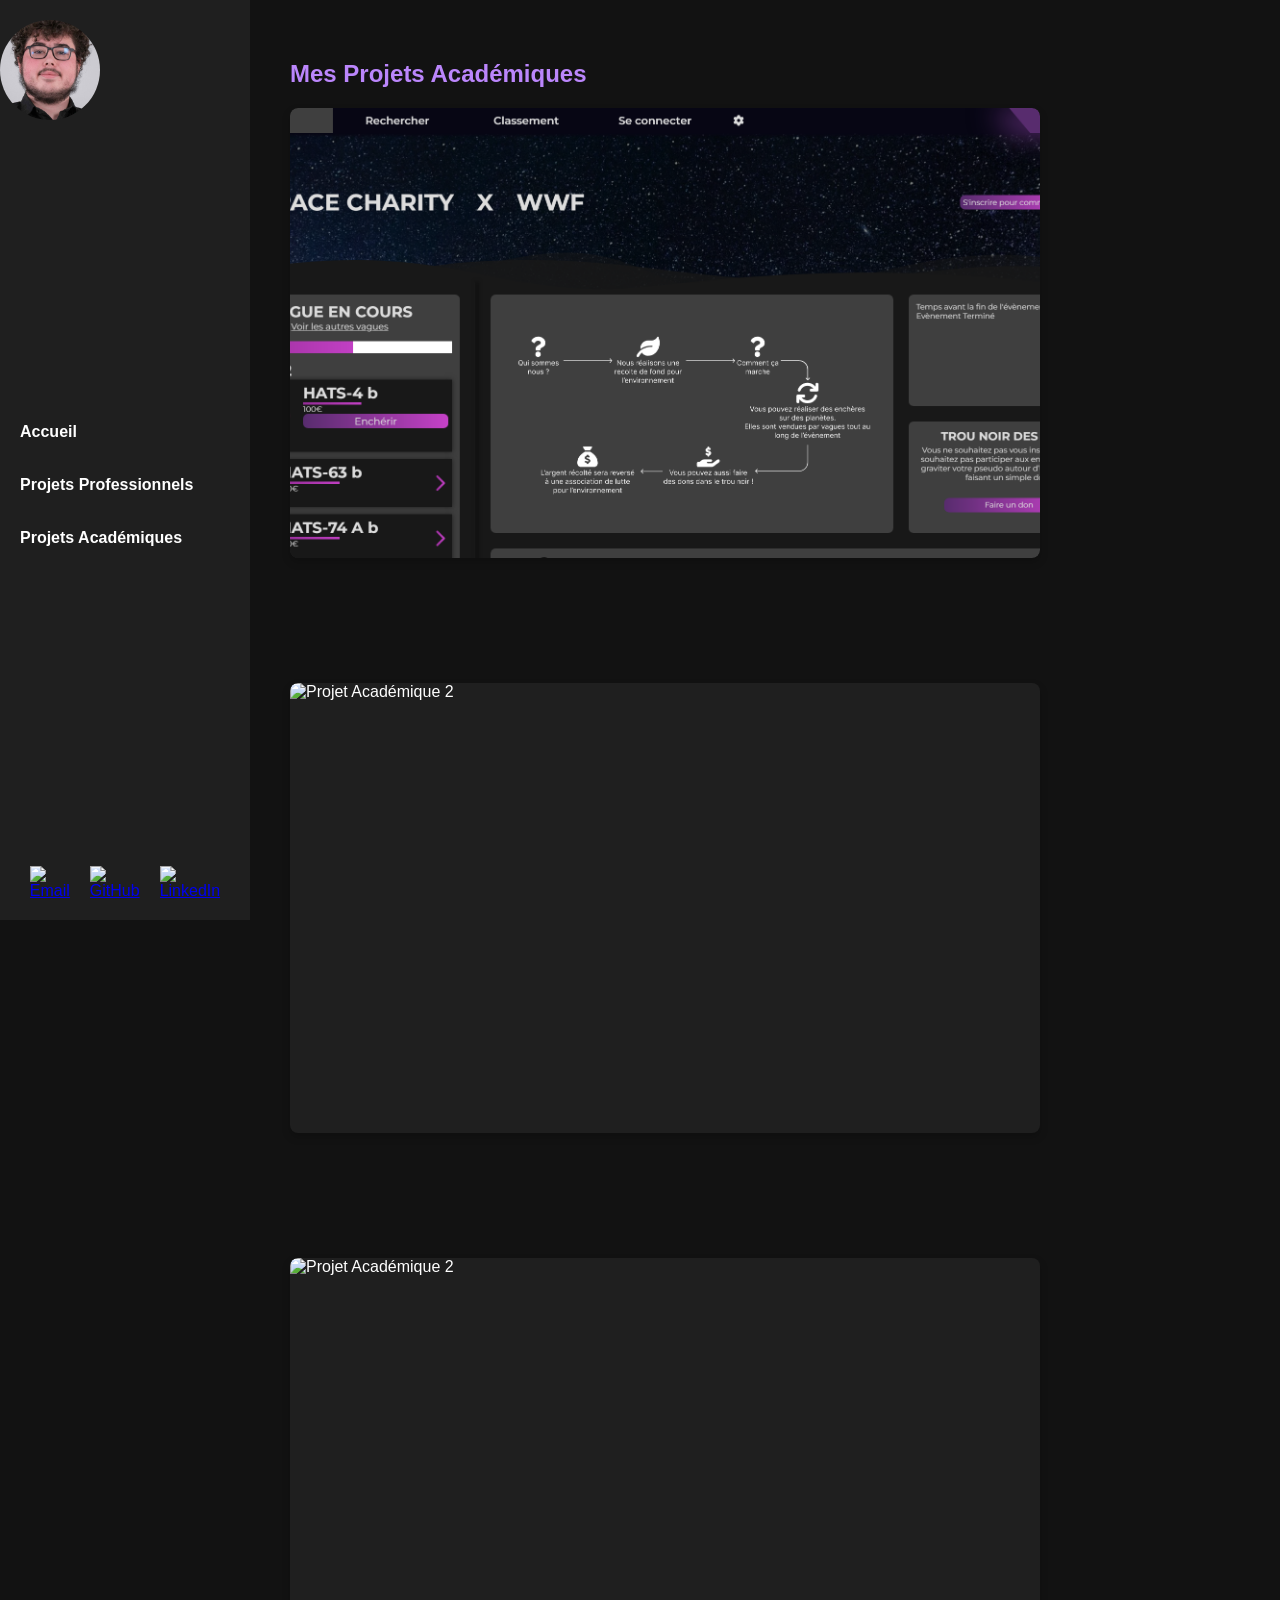
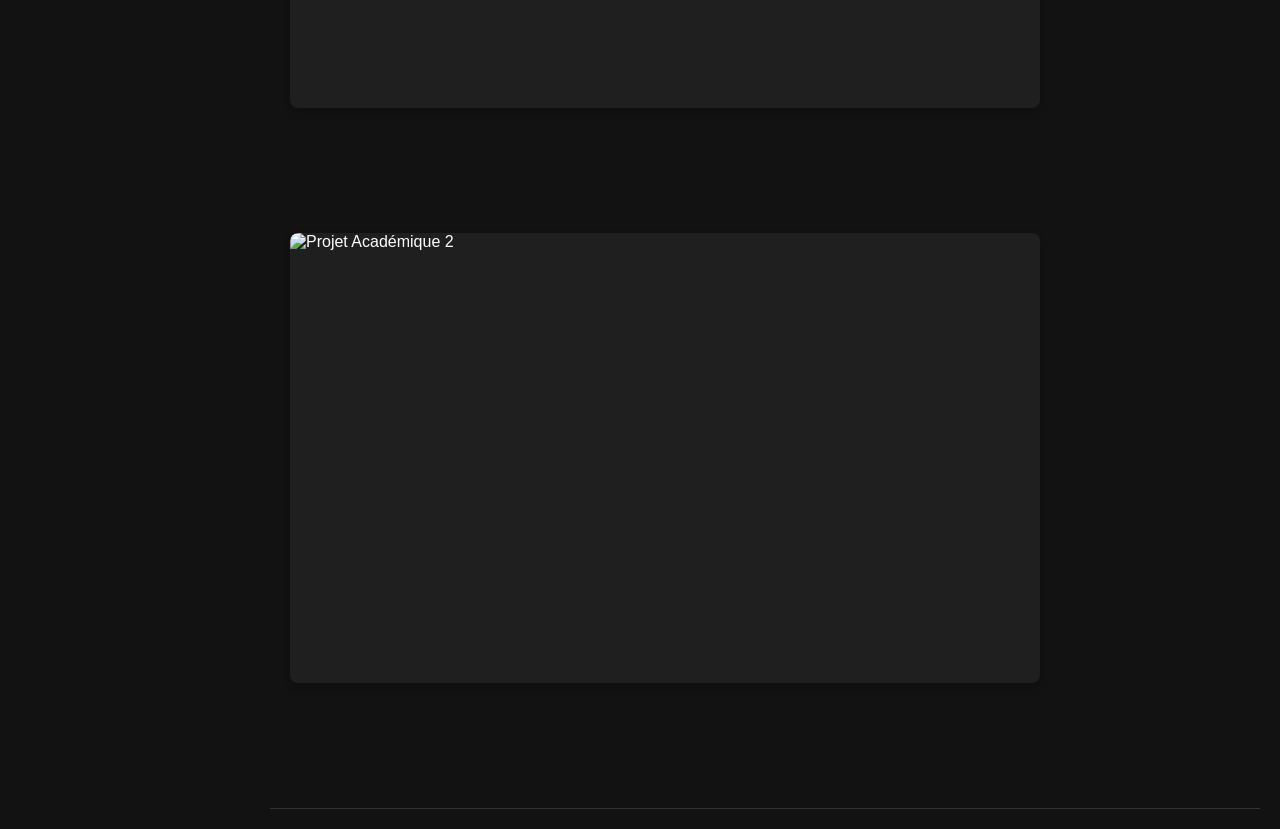
==== projets-academiques.html @ 7c7e1f46 "Add basic Portfolio" ====
<!DOCTYPE html>
<html lang="fr">
<head>
  <meta charset="UTF-8">
  <meta name="viewport" content="width=device-width, initial-scale=1.0">
  <title>Portfolio - Projets Académiques</title>
  <link rel="stylesheet" href="styles.css">
</head>
<body>
<div class="container">
  <nav class="sidebar">
    <div class="logo">
      <img src="images/Portrait_Esteban.jpg" alt="Logo">
    </div>
    <ul>
      <li><a href="index.html">Accueil</a></li>
      <li><a href="projets-professionnels.html">Projets Professionnels</a></li>
      <li><a href="projets-academiques.html">Projets Académiques</a></li>
    </ul>
    <div class="social-icons">
      <a href="#"><img src="email-icon.png" alt="Email"></a>
      <a href="#"><img src="github-icon.png" alt="GitHub"></a>
      <a href="#"><img src="linkedin-icon.png" alt="LinkedIn"></a>
    </div>
  </nav>
  <main>
    <section id="projets-academiques">
      <h1>Mes Projets Académiques</h1>
      <div class="card-container">
        <div class="card">
          <div class="card-inner">
            <div class="card-front">
              <img src="images/SpaceCharity.png" alt="Projet Académique 1">
            </div>
            <div class="card-back">
              <h2>Space Charity</h2>
              <p>Description du projet académique 1</p>
            </div>
          </div>
        </div>
        <div class="card">
          <div class="card-inner">
            <div class="card-front">
              <img src="images/image.png" alt="Projet Académique 2">
            </div>
            <div class="card-back">
              <h2>Projet Académique 2</h2>
              <p>Description du projet académique 2</p>
            </div>
          </div>
        </div>
        <div class="card">
          <div class="card-inner">
            <div class="card-front">
              <img src="images/image.png" alt="Projet Académique 2">
            </div>
            <div class="card-back">
              <h2>Projet Académique 2</h2>
              <p>Description du projet académique 2</p>
            </div>
          </div>
        </div>
        <div class="card">
          <div class="card-inner">
            <div class="card-front">
              <img src="images/image.png" alt="Projet Académique 2">
            </div>
            <div class="card-back">
              <h2>Projet Académique 2</h2>
              <p>Description du projet académique 2</p>
            </div>
          </div>
        </div>
      </div>
    </section>
  </main>
</div>
<script src="scripts.js"></script>
</body>
</html>
---- styles.css ----
body {
    margin: 0;
    font-family: Arial, sans-serif;
    background-color: #121212;
    color: #FFFFFF;
    display: flex;
}

.container {
    display: flex;
    width: 100%;
}

.sidebar {
    width: 250px;
    background-color: #1F1F1F;
    padding-top: 20px;
    position: fixed;
    height: 100%;
    display: flex;
    flex-direction: column;
    justify-content: space-between;
}

.sidebar .logo img {
    width: 100px;
    height: 100px;
    border-radius: 50%;
    object-fit: cover;
}

.sidebar ul {
    list-style: none;
    padding: 0;
}

.sidebar ul li {
    margin: 15px 0;
}

.sidebar ul li a {
    color: #FFFFFF;
    text-decoration: none;
    font-weight: bold;
    display: block;
    padding: 10px 20px;
    transition: background-color 0.3s;
}

.sidebar ul li a:hover {
    background-color: #333333;
}

.sidebar .social-icons {
    display: flex;
    justify-content: center;
    padding: 20px;
}

.sidebar .social-icons a {
    margin: 0 10px;
}

.sidebar .social-icons img {
    width: 24px;
    height: 24px;
}

main {
    margin-left: 250px;
    padding: 20px;
    flex-grow: 1;
}

section {
    padding: 20px;
    border-bottom: 1px solid #333;
}

h1 {
    color: #BB86FC;
    margin-bottom: 20px;
}

p {
    font-size: 18px;
    line-height: 1.6;
}

/* Styles des cartes */
.card-container {
    display: flex;
    flex-wrap: wrap;
    gap: 20px;
}

.card {
    background-color: transparent;
    width: calc(80% - 10px); /* Largeur calculée pour chaque carte */
    perspective: 2000px;
    height: 30vh; /* Limite la hauteur des cartes à 30% de la hauteur de la fenêtre */
    margin-bottom: 30%; /* Espacement en bas de chaque carte */
}

.card-inner {
    position: relative;
    width: 100%;
    padding-top: 60%;
    transform-style: preserve-3d;
    transition: transform 1s;

}

.card:hover .card-inner,
.card-inner.flipped {
    transform: rotateY(180deg);
}

.card-front,
.card-back {
    position: absolute;
    top: 0;
    left: 0;
    right: 0;
    bottom: 0;
    backface-visibility: hidden;
    border-radius: 8px;
    overflow: hidden;
    box-shadow: 0 4px 8px rgba(0, 0, 0, 0.2);
}

.card-front {
    background-color: #1F1F1F;
    display: flex;
    justify-content: center;
    align-items: center;
}

.card-front img {
    width: 100%;
    height: 100%;
    object-fit: cover; /* Pour ajuster l'image à la taille de la carte */
    border-radius: 8px; /* Ajouter un arrondi pour correspondre aux coins de la carte */
}

.card-back {
    background-color: #1F1F1F;
    color: #FFFFFF;
    transform: rotateY(180deg);
    padding: 20px;
    box-sizing: border-box;
}

.card-back h2 {
    margin-top: 0;
    color: #BB86FC;
}

.card-back p {
    font-size: 16px;
    line-height: 1.4;
}


/* Formulaire de contact */
form {
    display: flex;
    flex-direction: column;
    gap: 15px;
}

.form-group {
    display: flex;
    flex-direction: column;
}

.form-group label {
    margin-bottom: 5px;
    font-weight: bold;
}

.form-group input,
.form-group textarea {
    padding: 10px;
    border: none;
    border-radius: 4px;
    background-color: #333333;
    color: #FFFFFF;
}

button[type="submit"] {
    padding: 15px;
    background-color: #BB86FC;
    border: none;
    border-radius: 4px;
    font-weight: bold;
    color: #FFFFFF;
    cursor: pointer;
    transition: background-color 0.3s;
}

button[type="submit"]:hover {
    background-color: #9B6FCB;
}
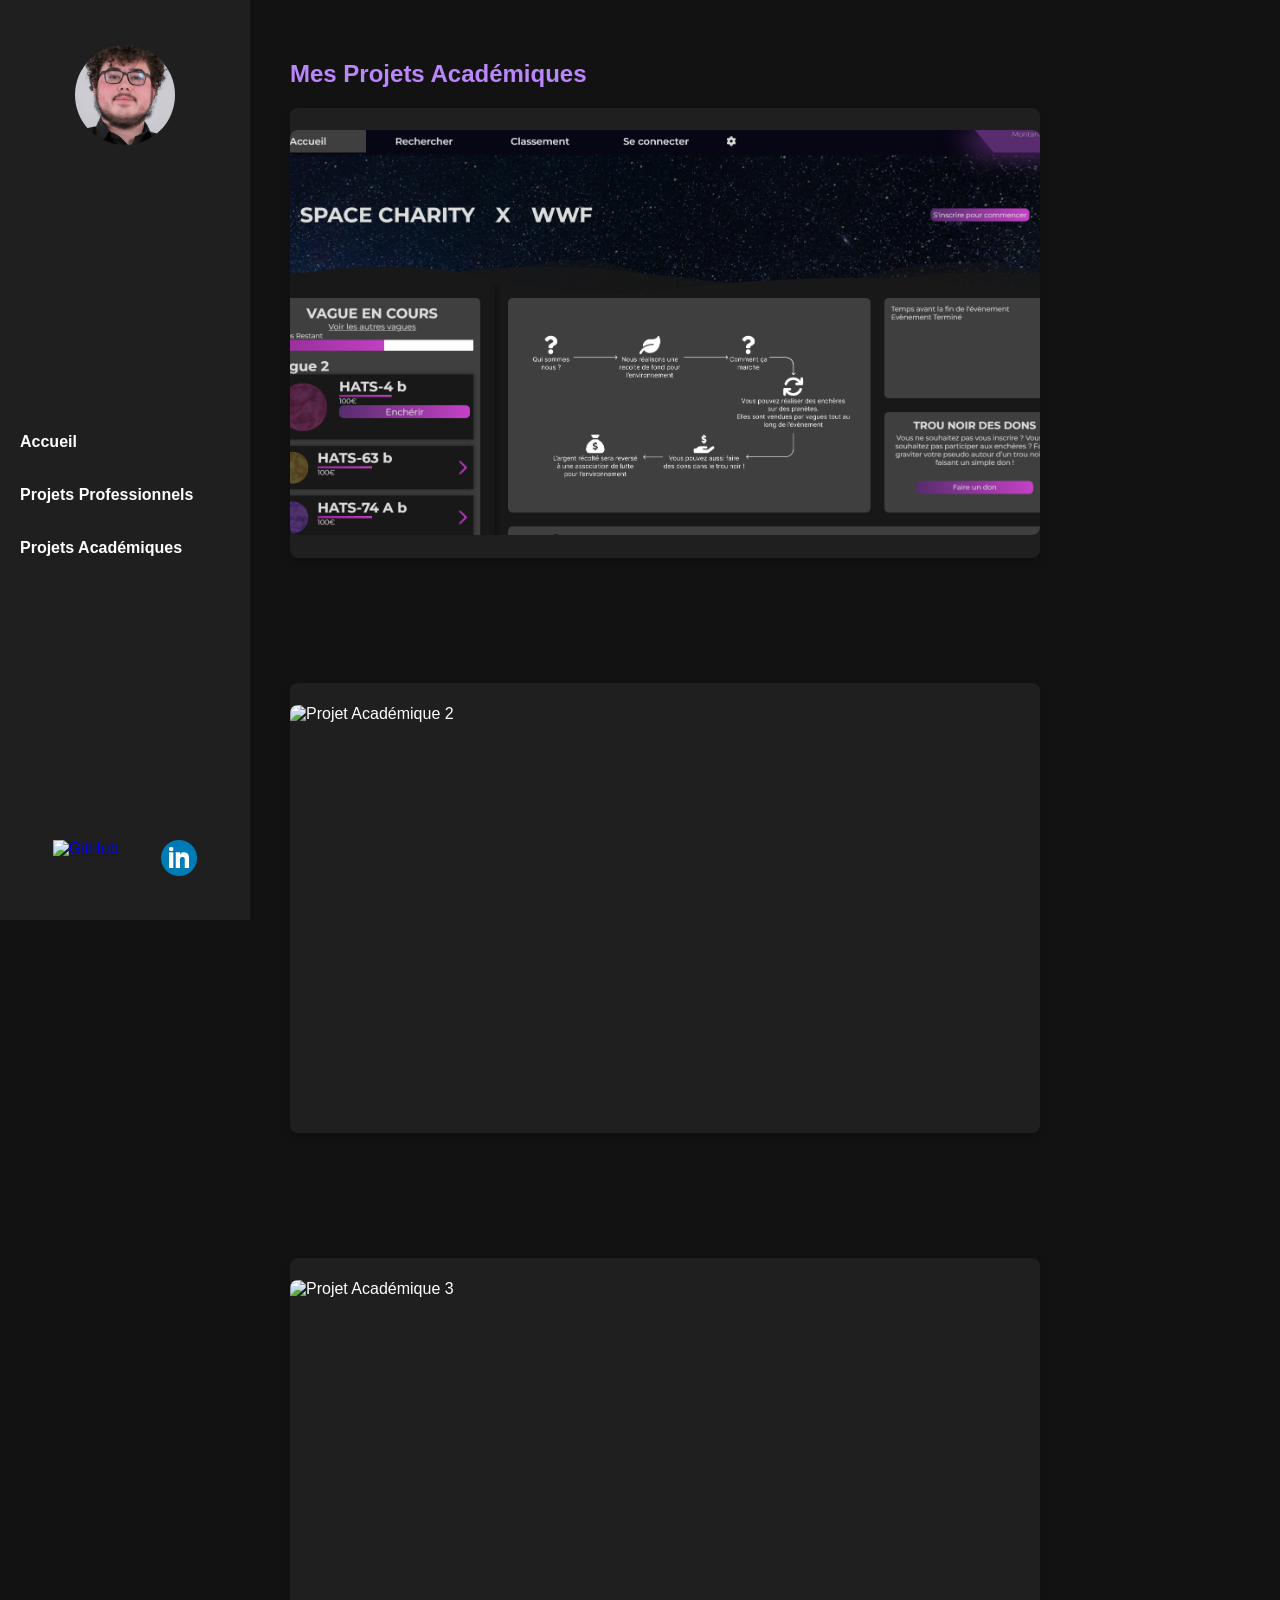
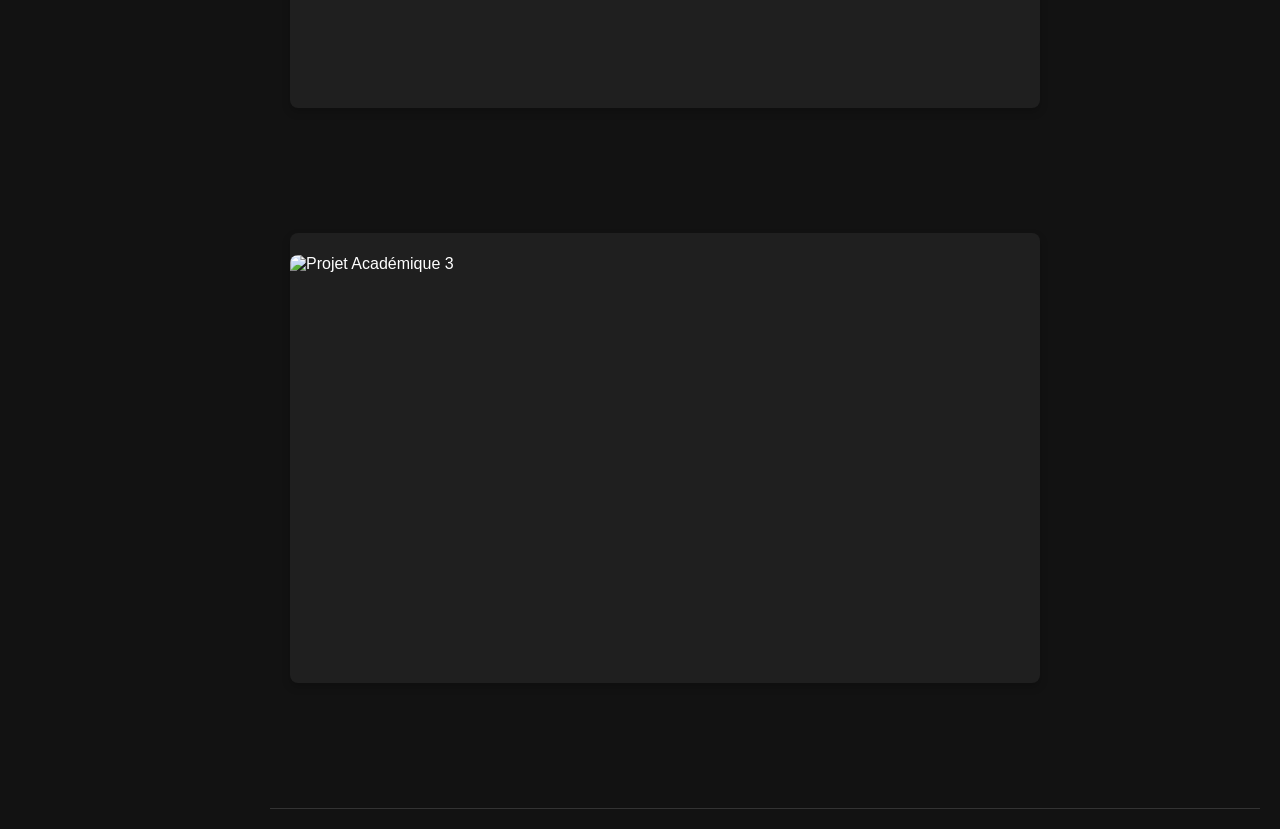
==== commit 05bc5b1e: "Adding basic things" ====
--- a/projets-academiques.html
+++ b/projets-academiques.html
@@ -5,6 +5,7 @@
   <meta name="viewport" content="width=device-width, initial-scale=1.0">
   <title>Portfolio - Projets Académiques</title>
   <link rel="stylesheet" href="styles.css">
+  <link rel="icon" type="image/jpeg" href="images/Favicon.png">
 </head>
 <body>
 <div class="container">
@@ -18,9 +19,8 @@
       <li><a href="projets-academiques.html">Projets Académiques</a></li>
     </ul>
     <div class="social-icons">
-      <a href="#"><img src="email-icon.png" alt="Email"></a>
-      <a href="#"><img src="github-icon.png" alt="GitHub"></a>
-      <a href="#"><img src="linkedin-icon.png" alt="LinkedIn"></a>
+      <a href="https://github.com/eliaspue"><img src="images/github-icon.png" alt="GitHub"></a>
+      <a href="https://www.linkedin.com/in/esteban-elias-3ab57a316/"><img src="images/linkedin-icon.webp" alt="LinkedIn"></a>
     </div>
   </nav>
   <main>
@@ -34,6 +34,9 @@
             </div>
             <div class="card-back">
               <h2>Space Charity</h2>
+              <ul>
+                <li>Language : PHP, NodeJS et JavaScript</li>
+              </ul>
               <p>Description du projet académique 1</p>
             </div>
           </div>
@@ -41,36 +44,53 @@
         <div class="card">
           <div class="card-inner">
             <div class="card-front">
-              <img src="images/image.png" alt="Projet Académique 2">
+              <img src="images/APIWebsite.png" alt="Projet Académique 2">
             </div>
             <div class="card-back">
-              <h2>Projet Académique 2</h2>
-              <p>Description du projet académique 2</p>
+              <h2>Projet API de recherches d'articles de News</h2>
+              <ul>
+                <li>Language : HTML/CSS et JavaScript</li>
+                <li>API utilisée NewsData.io</li>
+              </ul>
+              <p>Le but de ce projet était de faire un mini site web utilisant une API parmi une sélection d'API disponible sur diverse thème comme les jeux ou la culture. Nous étions 2 pour faire ce projet que nous avons décidé de faire avec l'API NewsData.io
+
+                Sur ce site, il est possible de faire des recherches d'articles de news récents ou non à partir de mots-clés. Il y a quelques fonctionnalités en plus comme la possibilité de retirer des mots-clés de la recherche où choisir la langue des articles. Il est également possible de mettre des recherches en favoris en gardant les filtres de cette recherche.</p>
             </div>
           </div>
         </div>
         <div class="card">
           <div class="card-inner">
             <div class="card-front">
-              <img src="images/image.png" alt="Projet Académique 2">
+              <img src="images/GameJam1.png" alt="Projet Académique 3">
             </div>
             <div class="card-back">
-              <h2>Projet Académique 2</h2>
-              <p>Description du projet académique 2</p>
+              <h2>Robot Gravity</h2>
+              <ul>
+                <li>Language : Python</li>
+              </ul>
+              <p>La Game Jam est un évènement avec pour thème principal les jeux vidéos où les participants, groupés en équipes, doivent créer un jeu dans un temps très limité, généralement quelques jours. J'ai eu l'occasion de faire 4 jours de Game Jam avec 3 camarades sur les deux thèmes : Robot et Gravité.
+
+                Nous devions donc faire un jeu en utilisant le langage Python et sa librairie Pygame permettant de faire des jeux 2D basiques mais rapides à faire. Nous devions faire attention à la qualité du code en plus de fournir un jeu le plus original possible.</p>
             </div>
           </div>
         </div>
         <div class="card">
           <div class="card-inner">
             <div class="card-front">
-              <img src="images/image.png" alt="Projet Académique 2">
+              <img src="images/GADI.png" alt="Projet Académique 3">
             </div>
             <div class="card-back">
-              <h2>Projet Académique 2</h2>
-              <p>Description du projet académique 2</p>
+              <h2>GADI</h2>
+              <ul>
+                <li>Language Frontend : Angular </li>
+                <li>Language BackEnd : Symfony </li>
+                <li>Base de données sous PostgreSQL</li>
+              </ul>
+              <p>Le but de ce projet était de refaire entièrement un site qu'utilisent les profs du BUT informatique : GADI. En effet, ce dernier étant créé il y a plus de 10 ans et avec l'arrivée de la réforme des BUT, il fut un peu obsolète et mal conçu pour gérer certains cas. Ce dernier permet de faire de nombreuses choses comme la gestion des budgets des profs ou encore la planification des ressources et SAE.</p>
             </div>
           </div>
         </div>
+
       </div>
     </section>
   </main>
--- a/styles.css
+++ b/styles.css
@@ -22,6 +22,13 @@
     justify-content: space-between;
 }
 
+.sidebar .logo {
+    display: flex;
+    justify-content: center;
+    align-items: center;
+    height: 150px;
+}
+
 .sidebar .logo img {
     width: 100px;
     height: 100px;
@@ -53,17 +60,17 @@
 
 .sidebar .social-icons {
     display: flex;
-    justify-content: center;
+    justify-content: space-evenly;
     padding: 20px;
 }
 
 .sidebar .social-icons a {
-    margin: 0 10px;
+    margin: 0 10px 20px;
 }
 
 .sidebar .social-icons img {
-    width: 24px;
-    height: 24px;
+    width: 36px;
+    height: 36px;
 }
 
 main {
@@ -97,7 +104,7 @@
 .card {
     background-color: transparent;
     width: calc(80% - 10px); /* Largeur calculée pour chaque carte */
-    perspective: 2000px;
+    perspective: 6000px;
     height: 30vh; /* Limite la hauteur des cartes à 30% de la hauteur de la fenêtre */
     margin-bottom: 30%; /* Espacement en bas de chaque carte */
 }
@@ -107,7 +114,7 @@
     width: 100%;
     padding-top: 60%;
     transform-style: preserve-3d;
-    transition: transform 1s;
+    transition: transform 0.8s;
 
 }
 
@@ -125,7 +132,6 @@
     bottom: 0;
     backface-visibility: hidden;
     border-radius: 8px;
-    overflow: hidden;
     box-shadow: 0 4px 8px rgba(0, 0, 0, 0.2);
 }
 
@@ -138,9 +144,9 @@
 
 .card-front img {
     width: 100%;
-    height: 100%;
-    object-fit: cover; /* Pour ajuster l'image à la taille de la carte */
-    border-radius: 8px; /* Ajouter un arrondi pour correspondre aux coins de la carte */
+    height: 90%;
+    object-fit: cover;
+    border-radius: 8px;
 }
 
 .card-back {
@@ -202,3 +208,56 @@
 button[type="submit"]:hover {
     background-color: #9B6FCB;
 }
+
+/* Styles pour la section "about" */
+#about h1 {
+    color: #BB86FC;
+    margin-bottom: 20px;
+}
+
+#about p {
+    font-size: 18px;
+    line-height: 1.6;
+    text-align: justify;
+    margin-bottom: 40px;
+}
+
+/* Styles pour la section "skills" */
+#skills h1 {
+    color: #BB86FC;
+    margin-bottom: 20px;
+}
+
+.skill {
+    margin-bottom: 20px;
+}
+
+.skill p {
+    margin: 0 0 10px 0;
+    font-size: 18px;
+    color: #FFFFFF;
+}
+
+.skill-bar {
+    background-color: #333333;
+    border-radius: 5px;
+    overflow: hidden;
+}
+
+.skill-level {
+    background: linear-gradient(to right, #FFFFFF, #888888);
+    height: 20px;
+    border-radius: 5px 0 0 5px;
+    width: 0;
+    animation: loadSkill 2s forwards;
+}
+
+/* Animation pour les barres de compétence */
+@keyframes loadSkill {
+    from {
+        width: 0;
+    }
+    to {
+        width: var(--skill-width);
+    }
+}
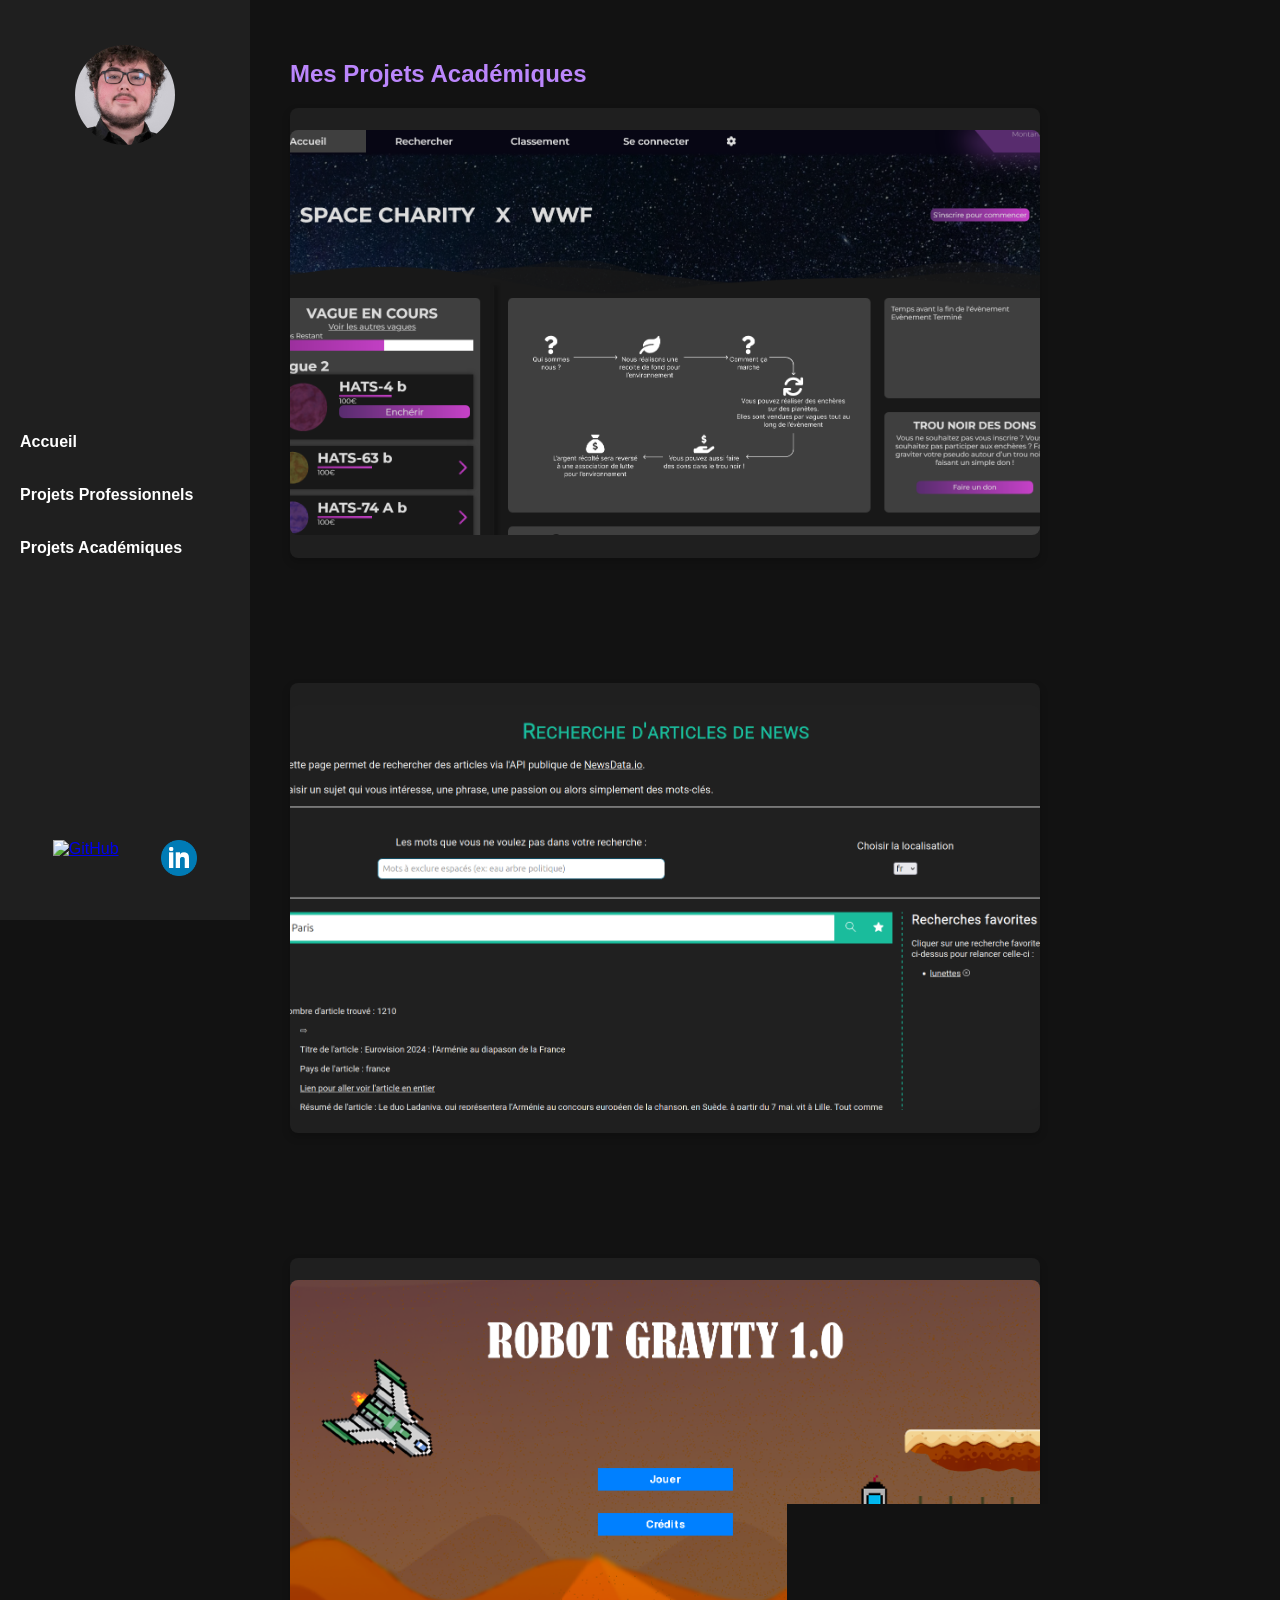
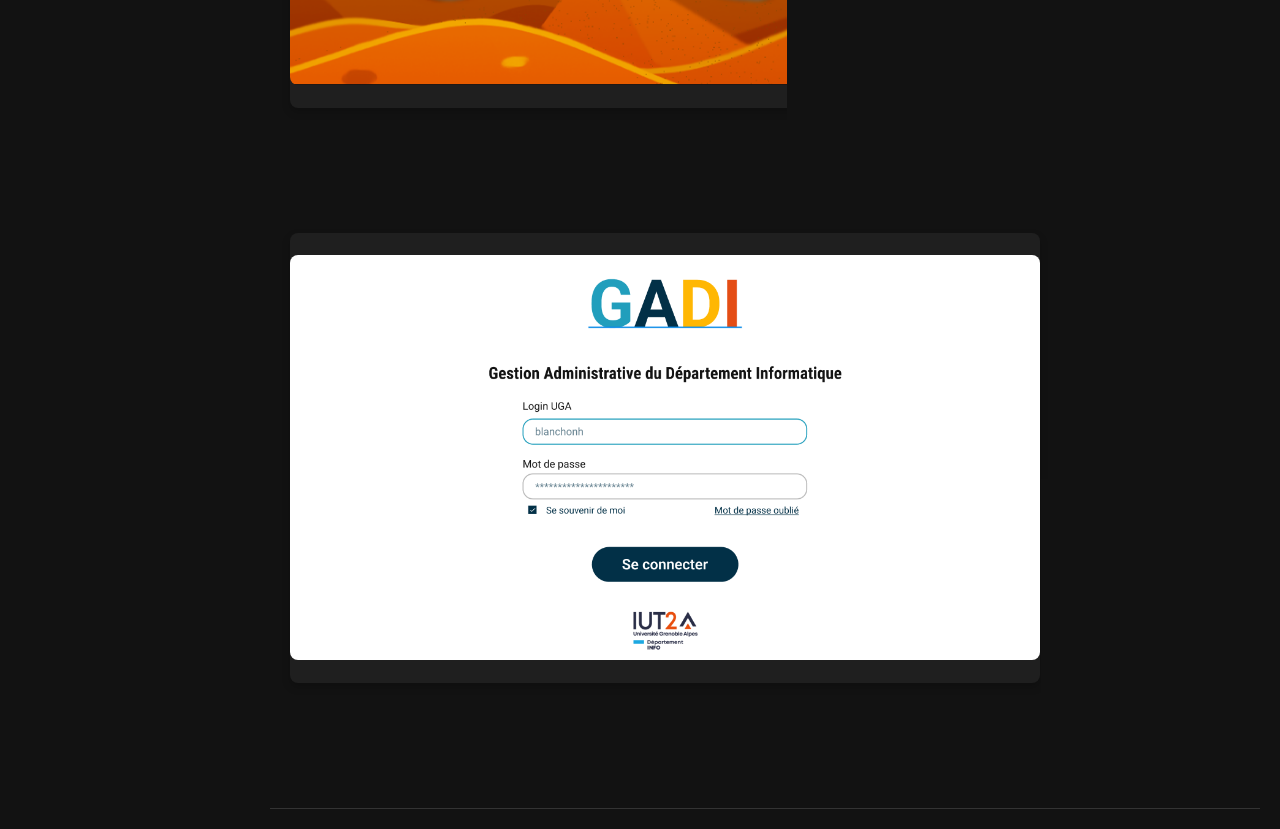
==== commit 1ac80aee: "Ajout projets professionnels" ====
--- a/projets-academiques.html
+++ b/projets-academiques.html
@@ -37,7 +37,24 @@
               <ul>
                 <li>Language : PHP, NodeJS et JavaScript</li>
               </ul>
-              <p>Description du projet académique 1</p>
+              <p>Space Charity est un projet d'enchère de planêtes (de manière virtuelle).</p>
+              <p>Le but de ce projet était de faire un site web sous PHP tout en incluant des éléments de vente aux enchere en B To C uniquement.</p>
+              <p>Notre concept est le suivant :</p>
+              <ul>
+                <li>
+                  Une ventes aux enchères disponible plusieurs fois par an, le temps de quelques jours.
+                </li>
+                <li>
+                  Pendant l’évènement, les astres sont regroupés par lots, appelés vagues. Chaque vague à une durée déterminée, souvent de quelques heures, durant lesquelles les utilisateurs peuvent enchérir sur les différents astres.
+                </li>
+                <li>
+                  Entre deux évènements, le propriétaire d’une planète reste le même, et peut donner un surnom à sa planète.
+                </li>
+                <li>
+                  Les recettes des encheres serait reversé a des associations commes WWF.
+                </li>
+              </ul>
+              <a href="http://space-charity.nathan-glrm.fr/">Site Web Disponible à cette adresse</a>
             </div>
           </div>
         </div>
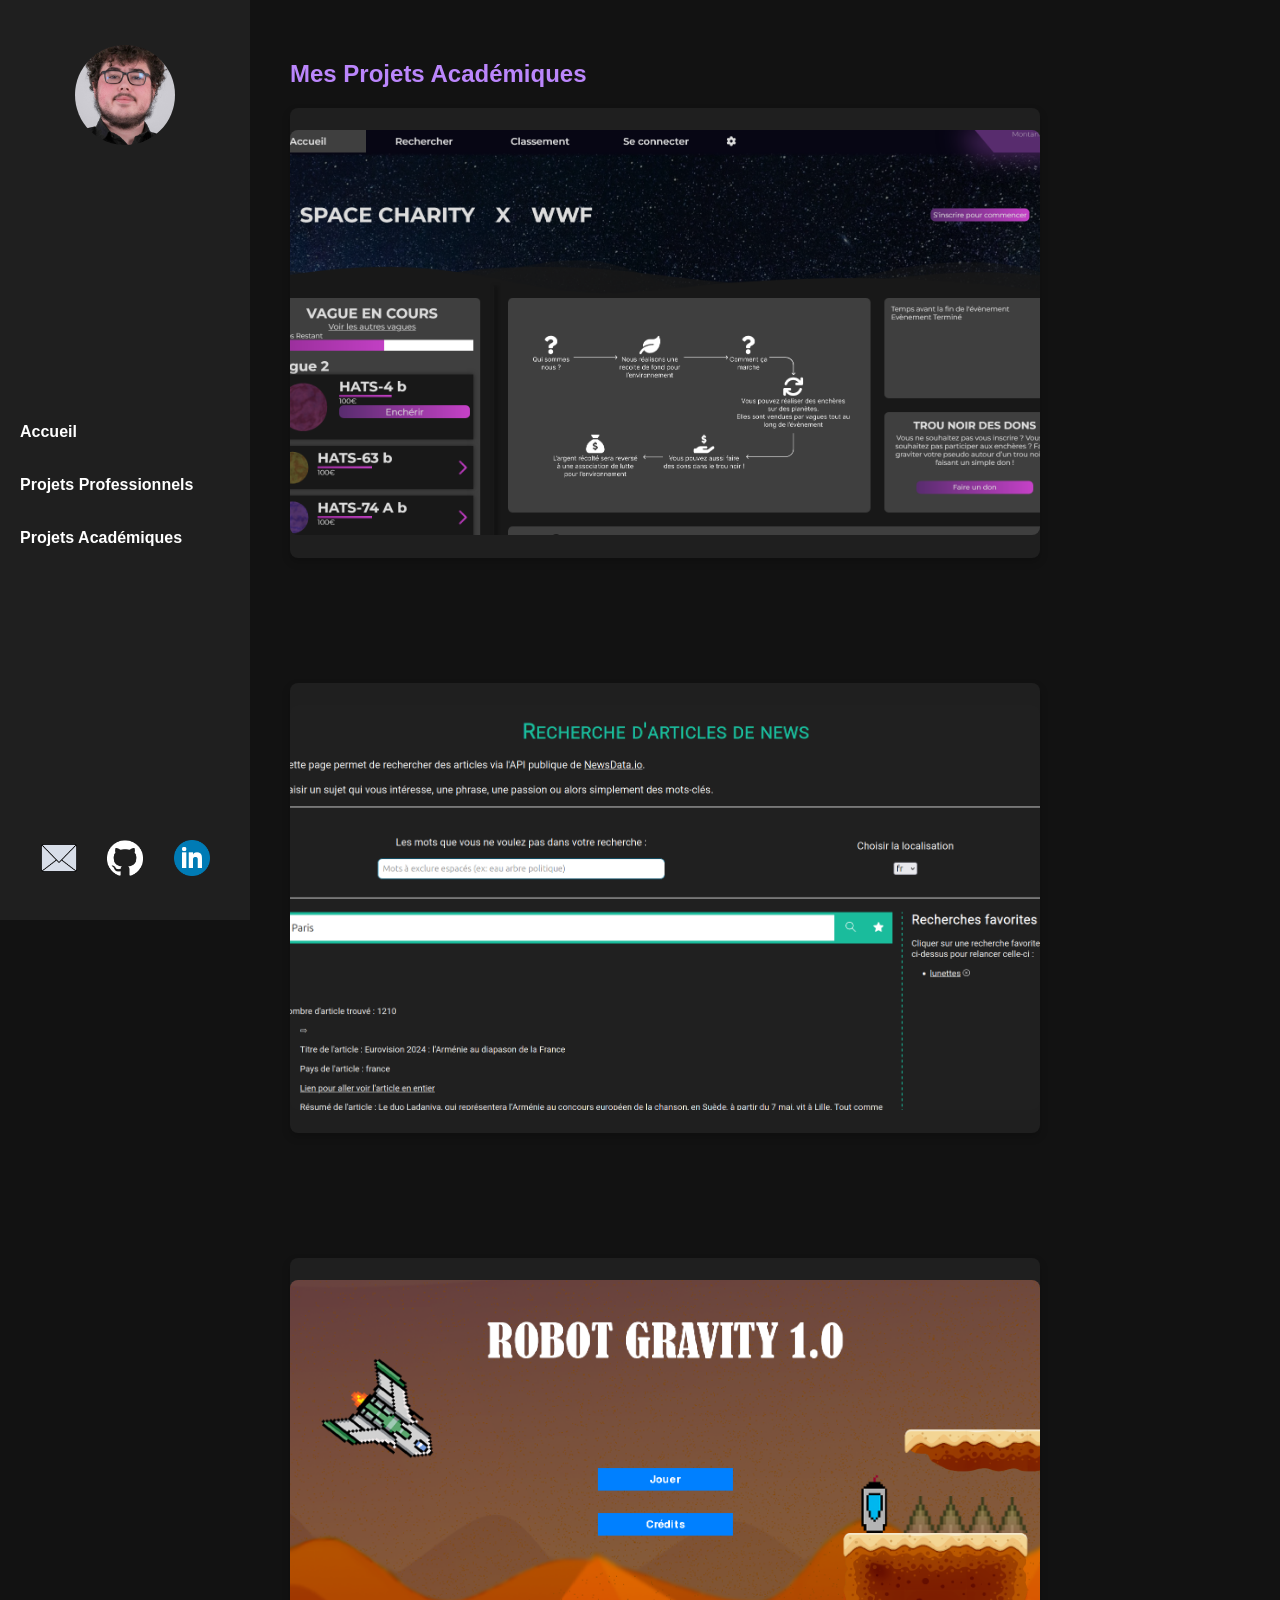
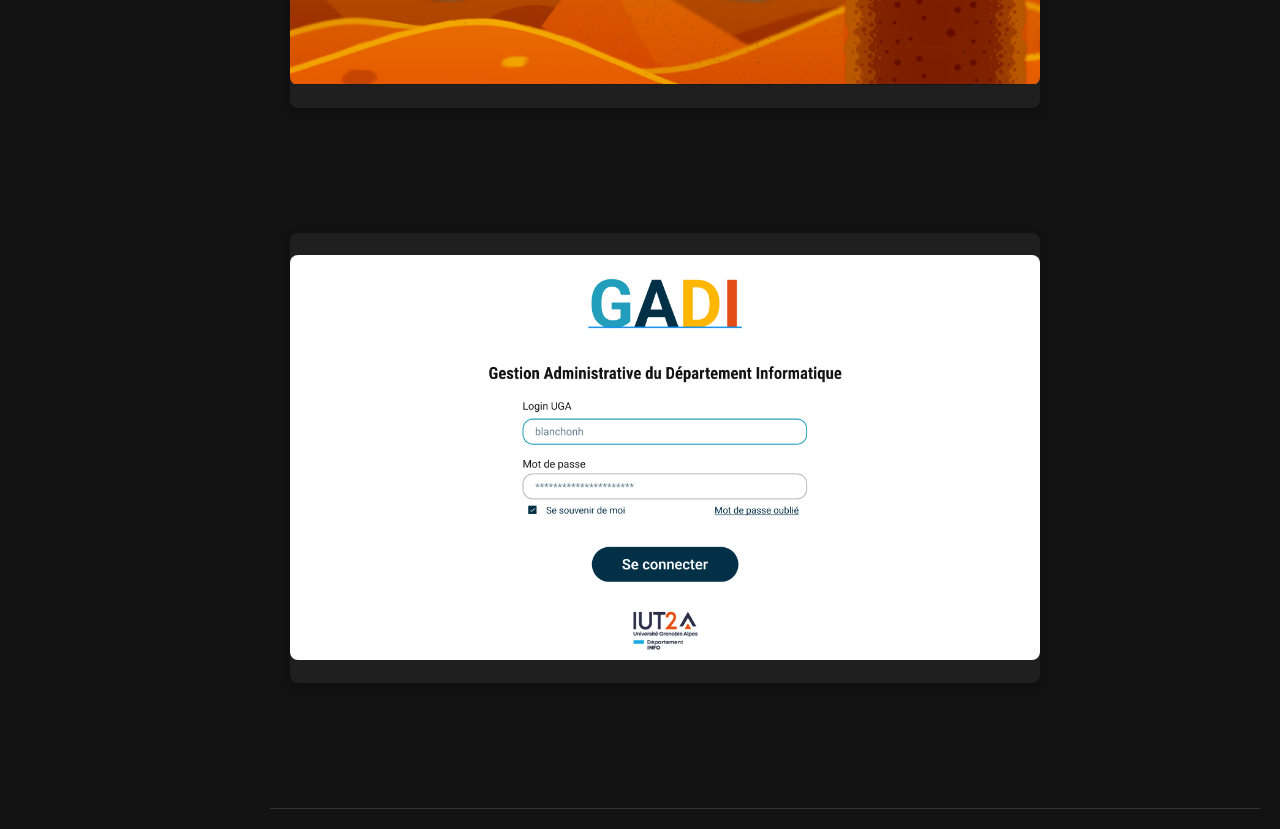
==== commit be68a224: "ajouts CV" ====
--- a/projets-academiques.html
+++ b/projets-academiques.html
@@ -19,6 +19,7 @@
       <li><a href="projets-academiques.html">Projets Académiques</a></li>
     </ul>
     <div class="social-icons">
+      <a href="mailto:esteban.elias.2811@gmail.com"><img src="images/mail.png" alt="Mail"></a>
       <a href="https://github.com/eliaspue"><img src="images/github-icon.png" alt="GitHub"></a>
       <a href="https://www.linkedin.com/in/esteban-elias-3ab57a316/"><img src="images/linkedin-icon.webp" alt="LinkedIn"></a>
     </div>
@@ -37,12 +38,12 @@
               <ul>
                 <li>Language : PHP, NodeJS et JavaScript</li>
               </ul>
-              <p>Space Charity est un projet d'enchère de planêtes (de manière virtuelle).</p>
-              <p>Le but de ce projet était de faire un site web sous PHP tout en incluant des éléments de vente aux enchere en B To C uniquement.</p>
+              <p>Space Charity est un projet d'enchère de planètes (de manière virtuelle).</p>
+              <p>Le but de ce projet était de faire un site web sous PHP tout en incluant des éléments de vente aux enchères en B To C uniquement.</p>
               <p>Notre concept est le suivant :</p>
               <ul>
                 <li>
-                  Une ventes aux enchères disponible plusieurs fois par an, le temps de quelques jours.
+                  Une vente aux enchères disponible plusieurs fois par an, le temps de quelques jours.
                 </li>
                 <li>
                   Pendant l’évènement, les astres sont regroupés par lots, appelés vagues. Chaque vague à une durée déterminée, souvent de quelques heures, durant lesquelles les utilisateurs peuvent enchérir sur les différents astres.
@@ -51,10 +52,10 @@
                   Entre deux évènements, le propriétaire d’une planète reste le même, et peut donner un surnom à sa planète.
                 </li>
                 <li>
-                  Les recettes des encheres serait reversé a des associations commes WWF.
+                  Les recettes des enchères seraient reversées à des associations comme WWF.
                 </li>
               </ul>
-              <a href="http://space-charity.nathan-glrm.fr/">Site Web Disponible à cette adresse</a>
+              <a href="http://space-charity.nathan-glrm.fr/" id="LinkSC">Site Web Disponible à cette adresse</a>
             </div>
           </div>
         </div>
@@ -69,9 +70,12 @@
                 <li>Language : HTML/CSS et JavaScript</li>
                 <li>API utilisée NewsData.io</li>
               </ul>
-              <p>Le but de ce projet était de faire un mini site web utilisant une API parmi une sélection d'API disponible sur diverse thème comme les jeux ou la culture. Nous étions 2 pour faire ce projet que nous avons décidé de faire avec l'API NewsData.io
+              <p>Le but de ce projet était de faire un mini site web utilisant une API parmi une sélection d'API disponibles sur divers thèmes comme les jeux ou la culture. Nous étions deux à travailler sur ce projet et nous avons décidé de le faire avec l'API NewsData.io
 
-                Sur ce site, il est possible de faire des recherches d'articles de news récents ou non à partir de mots-clés. Il y a quelques fonctionnalités en plus comme la possibilité de retirer des mots-clés de la recherche où choisir la langue des articles. Il est également possible de mettre des recherches en favoris en gardant les filtres de cette recherche.</p>
+                Sur ce site, il est possible de faire des recherches d'articles de nouvelles récentes ou non à partir de mots-clés. Il y a quelques fonctionnalités en plus, comme la possibilité de retirer des mots-clés de la recherche où choisir la langue des articles. Il est également possible de mettre des recherches en favoris en gardant les filtres de cette recherche.</p>
+              <p>
+                Ce projet nous a permis de développer nos compétences en développmenet web, en intégration d'API et en travail d'équipe.
+              </p>
             </div>
           </div>
         </div>
@@ -103,7 +107,7 @@
                 <li>Language BackEnd : Symfony </li>
                 <li>Base de données sous PostgreSQL</li>
               </ul>
-              <p>Le but de ce projet était de refaire entièrement un site qu'utilisent les profs du BUT informatique : GADI. En effet, ce dernier étant créé il y a plus de 10 ans et avec l'arrivée de la réforme des BUT, il fut un peu obsolète et mal conçu pour gérer certains cas. Ce dernier permet de faire de nombreuses choses comme la gestion des budgets des profs ou encore la planification des ressources et SAE.</p>
+              <p>Le but de ce projet était de refaire entièrement un site utilisé par les professeurs du BUT informatique, nommé GADI. En effet, ce dernier, créé il y a plus de 10 ans, était devenu obsolète et mal conçu pour gérer certains cas, notamment avec l'arrivée de la réforme des BUT. GADI permet de nombreuses fonctionnalités, telles que la gestion des budgets des professeurs ainsi que la planification des ressources et des Situations d'Apprentissage et d'Évaluation (SAE).</p>
             </div>
           </div>
         </div>
--- a/styles.css
+++ b/styles.css
@@ -167,48 +167,6 @@
     line-height: 1.4;
 }
 
-
-/* Formulaire de contact */
-form {
-    display: flex;
-    flex-direction: column;
-    gap: 15px;
-}
-
-.form-group {
-    display: flex;
-    flex-direction: column;
-}
-
-.form-group label {
-    margin-bottom: 5px;
-    font-weight: bold;
-}
-
-.form-group input,
-.form-group textarea {
-    padding: 10px;
-    border: none;
-    border-radius: 4px;
-    background-color: #333333;
-    color: #FFFFFF;
-}
-
-button[type="submit"] {
-    padding: 15px;
-    background-color: #BB86FC;
-    border: none;
-    border-radius: 4px;
-    font-weight: bold;
-    color: #FFFFFF;
-    cursor: pointer;
-    transition: background-color 0.3s;
-}
-
-button[type="submit"]:hover {
-    background-color: #9B6FCB;
-}
-
 /* Styles pour la section "about" */
 #about h1 {
     color: #BB86FC;
@@ -261,3 +219,60 @@
         width: var(--skill-width);
     }
 }
+
+/* Styles pour la section CV */
+#cv h1 {
+    color: #BB86FC;
+    margin-bottom: 20px;
+}
+
+.CV {
+    display: flex;
+    justify-content: center;
+    align-items: center;
+    margin-bottom: 20px;
+}
+
+.cv-image {
+    border-radius: 10px; /* Arrondir les bords de l'image */
+    max-width: 100%; /* Assure que l'image ne dépasse pas la largeur de son conteneur */
+    height: auto;
+    box-shadow: 0 4px 8px rgba(0, 0, 0, 0.2); /* Ajouter une ombre pour un effet 3D */
+}
+
+.download-cv {
+    text-align: center;
+    margin-top: 20px;
+}
+
+.download-cv a {
+    background-color: #BB86FC;
+    color: #FFFFFF;
+    padding: 10px 20px;
+    text-decoration: none;
+    border-radius: 5px;
+    transition: background-color 0.3s ease;
+}
+
+.download-cv a:hover {
+    background-color: #9A67EA;
+}
+
+.social-icons {
+    display: flex;
+    justify-content: center;
+    margin-top: 20px;
+}
+
+.social-icons a {
+    margin: 0 10px;
+    transition: transform 0.3s ease;
+}
+
+.social-icons a:hover {
+    transform: scale(1.2);
+}
+
+#LinkSC {
+    color: #FFFFFF;
+}
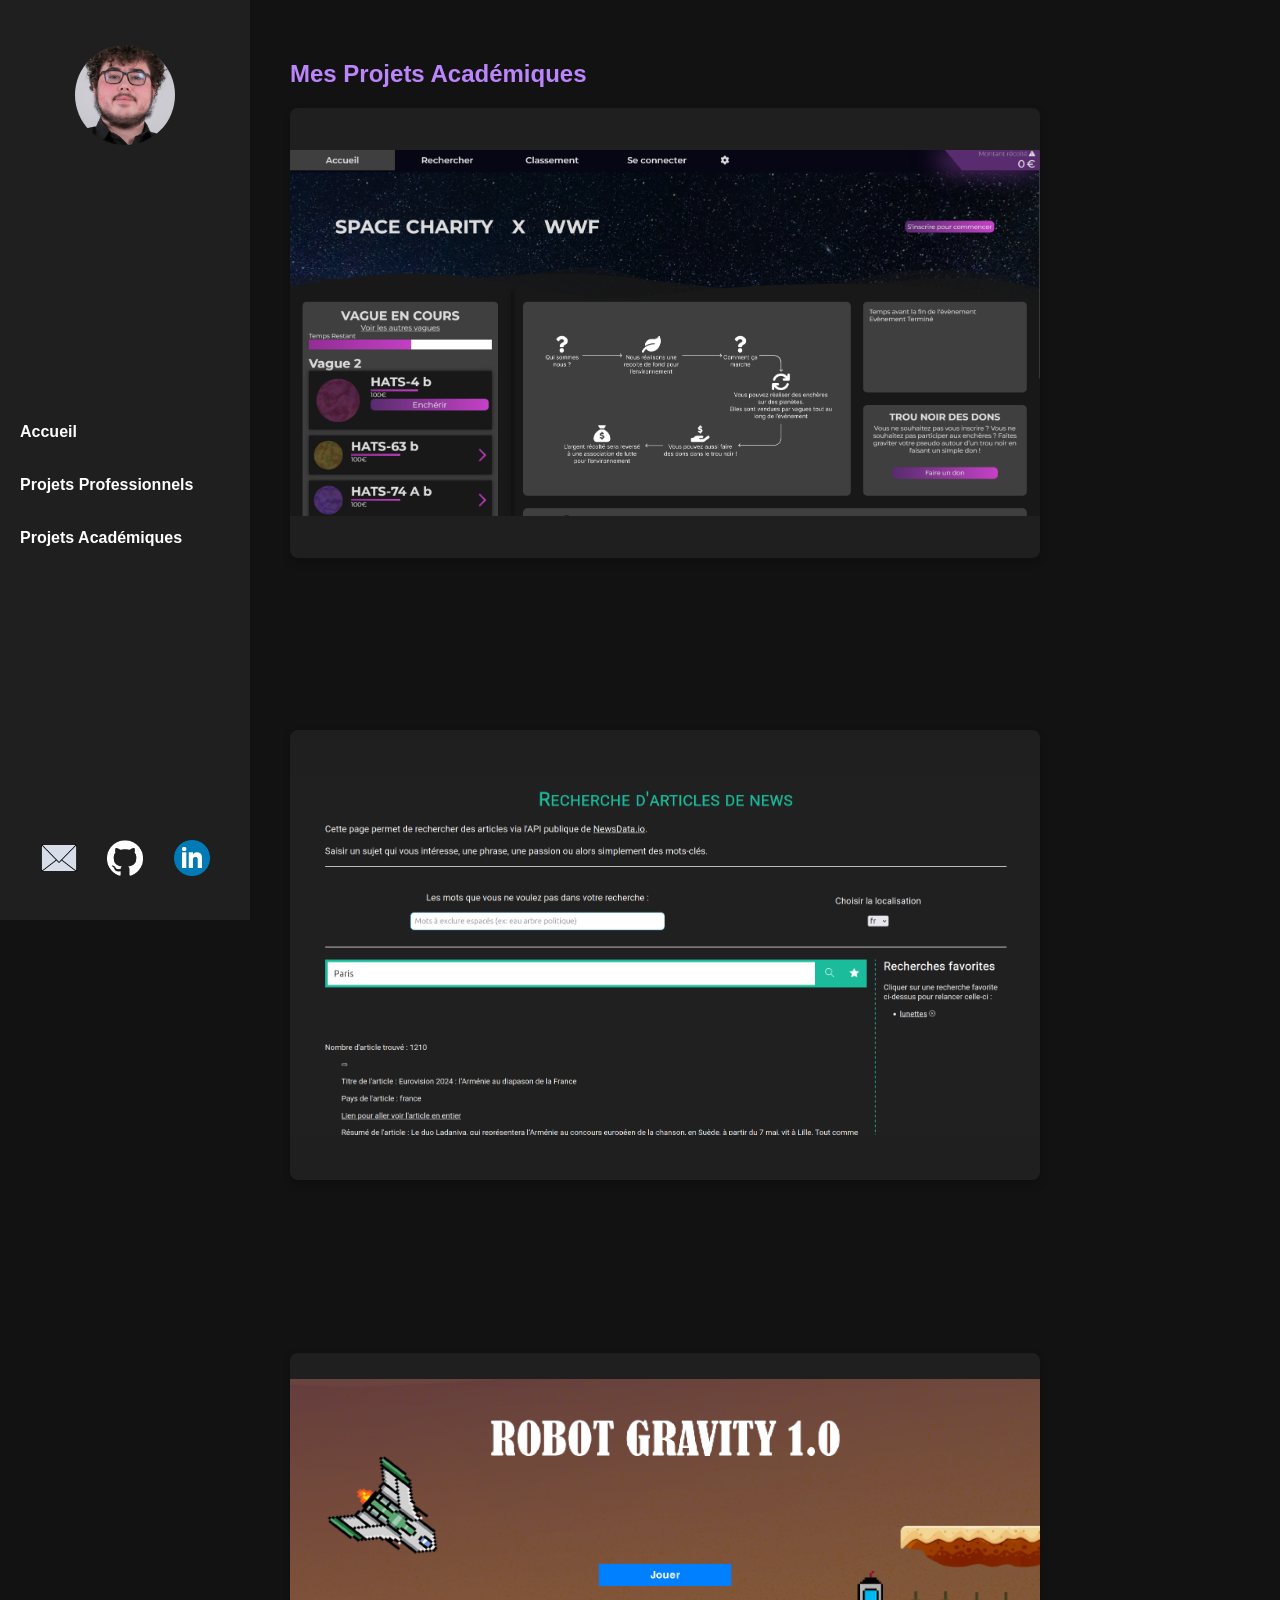
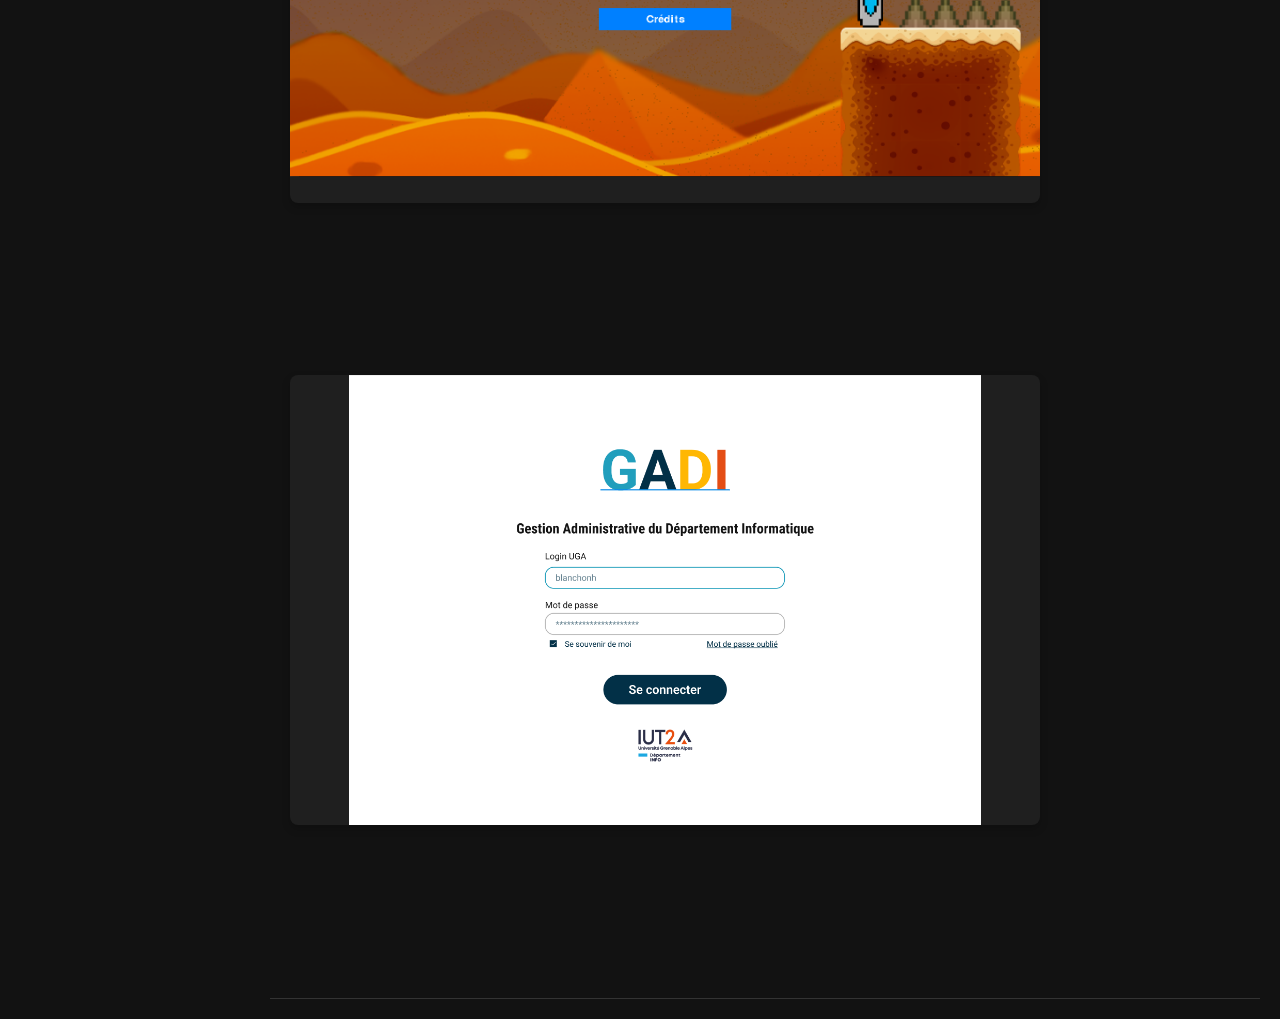
==== commit e1fd5b7a: "Small changes" ====
--- a/projets-academiques.html
+++ b/projets-academiques.html
@@ -21,7 +21,7 @@
     <div class="social-icons">
       <a href="mailto:esteban.elias.2811@gmail.com"><img src="images/mail.png" alt="Mail"></a>
       <a href="https://github.com/eliaspue"><img src="images/github-icon.png" alt="GitHub"></a>
-      <a href="https://www.linkedin.com/in/esteban-elias-3ab57a316/"><img src="images/linkedin-icon.webp" alt="LinkedIn"></a>
+      <a href="https://www.linkedin.com/in/esteban-elias-pueyo-3ab57a316/"><img src="images/linkedin-icon.webp" alt="LinkedIn"></a>
     </div>
   </nav>
   <main>
@@ -74,7 +74,7 @@
 
                 Sur ce site, il est possible de faire des recherches d'articles de nouvelles récentes ou non à partir de mots-clés. Il y a quelques fonctionnalités en plus, comme la possibilité de retirer des mots-clés de la recherche où choisir la langue des articles. Il est également possible de mettre des recherches en favoris en gardant les filtres de cette recherche.</p>
               <p>
-                Ce projet nous a permis de développer nos compétences en développmenet web, en intégration d'API et en travail d'équipe.
+                Ce projet nous a permis de développer nos compétences en développement web, en intégration d'API et en travail d'équipe.
               </p>
             </div>
           </div>
--- a/styles.css
+++ b/styles.css
@@ -105,17 +105,17 @@
     background-color: transparent;
     width: calc(80% - 10px); /* Largeur calculée pour chaque carte */
     perspective: 6000px;
-    height: 30vh; /* Limite la hauteur des cartes à 30% de la hauteur de la fenêtre */
-    margin-bottom: 30%; /* Espacement en bas de chaque carte */
+    height: 30vh;
+    margin-bottom: 35%;
 }
 
 .card-inner {
     position: relative;
     width: 100%;
     padding-top: 60%;
+
     transform-style: preserve-3d;
     transition: transform 0.8s;
-
 }
 
 .card:hover .card-inner,
@@ -144,8 +144,8 @@
 
 .card-front img {
     width: 100%;
-    height: 90%;
-    object-fit: cover;
+    height: 100%;
+    object-fit: contain;
     border-radius: 8px;
 }
 
@@ -200,6 +200,7 @@
     background-color: #333333;
     border-radius: 5px;
     overflow: hidden;
+    width: 50%;
 }
 
 .skill-level {
@@ -236,7 +237,8 @@
 .cv-image {
     border-radius: 10px; /* Arrondir les bords de l'image */
     max-width: 100%; /* Assure que l'image ne dépasse pas la largeur de son conteneur */
-    height: auto;
+    height: 50%;
+    width: 60%;
     box-shadow: 0 4px 8px rgba(0, 0, 0, 0.2); /* Ajouter une ombre pour un effet 3D */
 }
 
